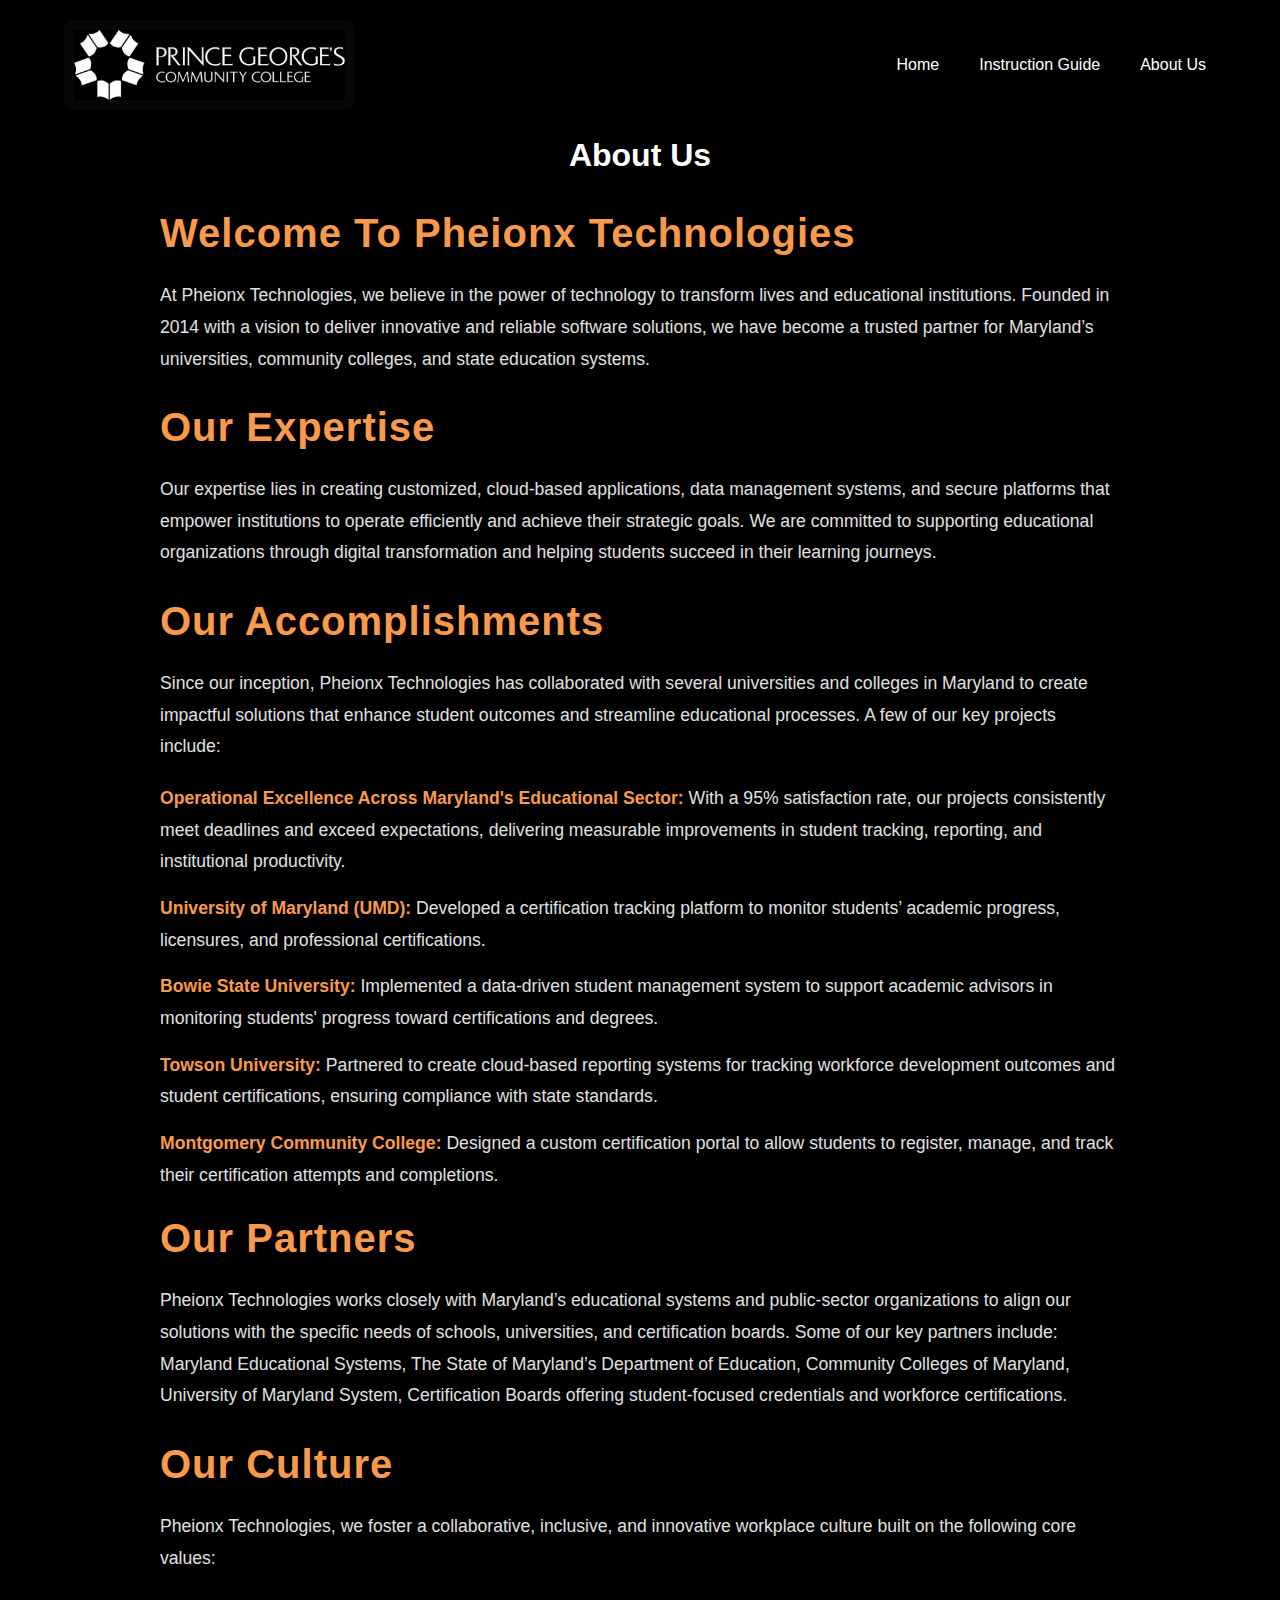
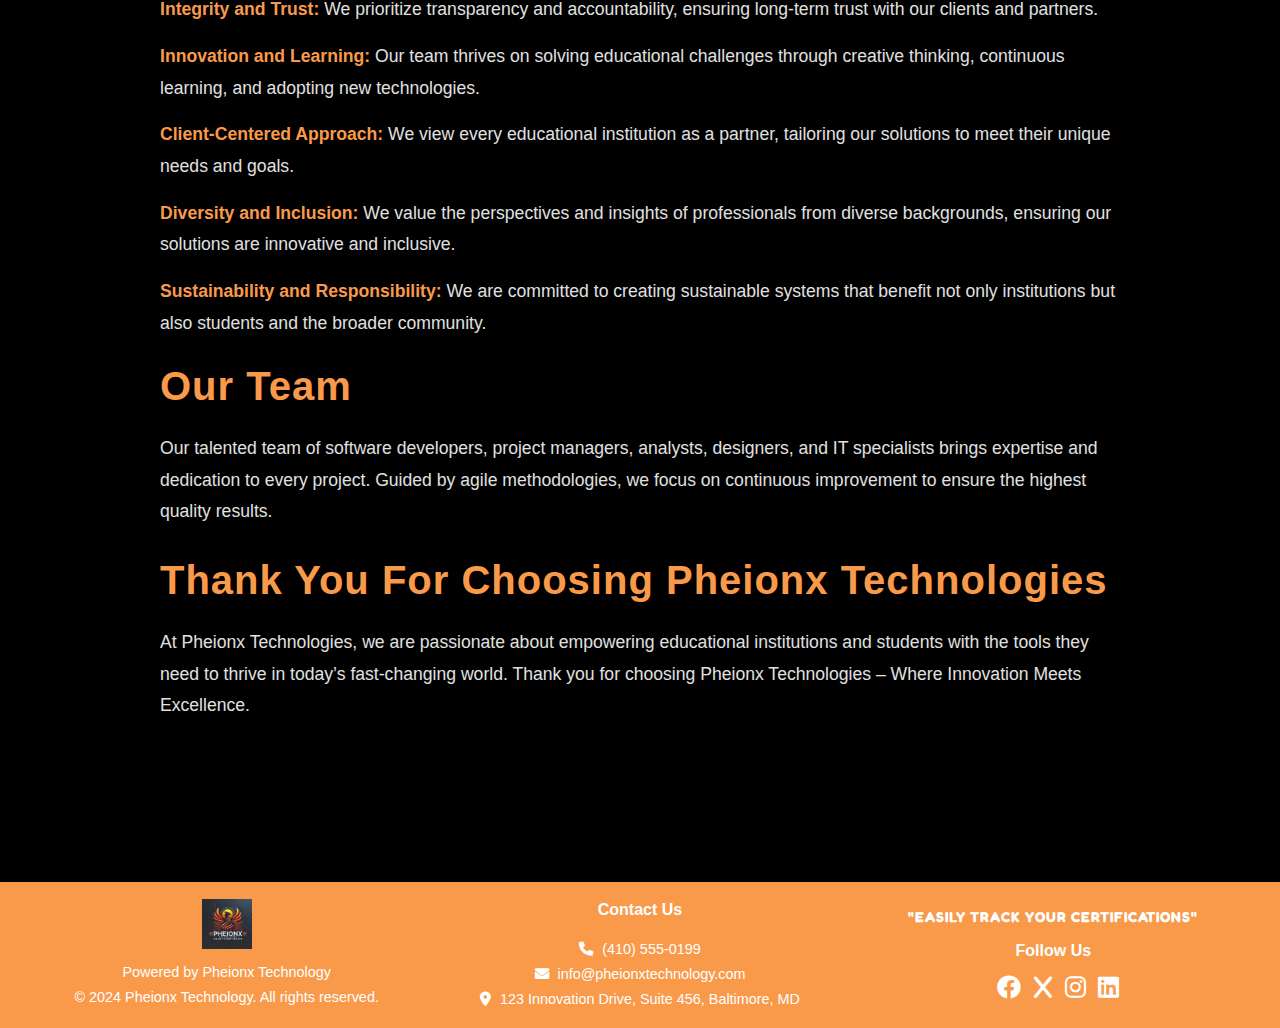
==== aboutus.html @ 05140ace "Add files via upload" ====
<!DOCTYPE html>
<html lang="en">
<head>
    <meta charset="UTF-8">
    <meta name="viewport" content="width=device-width, initial-scale=1.0">
    <title>Student Certification Tracker</title>
    <link rel="stylesheet" href="styles3.css">
    <link rel="stylesheet" href="https://cdnjs.cloudflare.com/ajax/libs/font-awesome/6.0.0-beta3/css/all.min.css">
    <link href="https://fonts.googleapis.com/css2?family=Fredoka+One&family=Poppins:wght@500&display=swap" rel="stylesheet">
</head>
<body>
    <header>
        <div class="container">
            <div class="logo">
                <img src="image/logotwo.png" alt="Second Logo">
                    </div>
            <nav>
                <ul>
                <li><a href="home.html">Home</a></li>
                <li><a href="instructionguide.html">Instruction Guide</a></li>
                <li><a href="aboutus.html">About Us</a></li>
                </ul>
            </nav>
        </div>
    </header>
    <main>
        <h1>About Us </h1>
        <div class="about-us">
            <h2>Welcome to Pheionx Technologies</h2>
            <p>At Pheionx Technologies, we believe in the power of technology to transform lives and educational institutions. Founded in 2014 with a vision to deliver innovative and reliable software solutions, we have become a trusted partner for Maryland’s universities, community colleges, and state education systems.</p>
        
            <h2>Our Expertise</h2>
            <p>Our expertise lies in creating customized, cloud-based applications, data management systems, and secure platforms that empower institutions to operate efficiently and achieve their strategic goals. We are committed to supporting educational organizations through digital transformation and helping students succeed in their learning journeys.</p>
        
            <h2>Our Accomplishments</h2>
            <p>Since our inception, Pheionx Technologies has collaborated with several universities and colleges in Maryland to create impactful solutions that enhance student outcomes and streamline educational processes. A few of our key projects include:</p>
            <p class="accomplishment"><strong>Operational Excellence Across Maryland's Educational Sector:</strong> With a 95% satisfaction rate, our projects consistently meet deadlines and exceed expectations, delivering measurable improvements in student tracking, reporting, and institutional productivity.</p>
            <p class="accomplishment"><strong>University of Maryland (UMD):</strong> Developed a certification tracking platform to monitor students’ academic progress, licensures, and professional certifications.</p>
            <p class="accomplishment"><strong>Bowie State University:</strong> Implemented a data-driven student management system to support academic advisors in monitoring students' progress toward certifications and degrees.</p>
            <p class="accomplishment"><strong>Towson University:</strong> Partnered to create cloud-based reporting systems for tracking workforce development outcomes and student certifications, ensuring compliance with state standards.</p>
            <p class="accomplishment"><strong>Montgomery Community College:</strong> Designed a custom certification portal to allow students to register, manage, and track their certification attempts and completions.</p>
        
            <h2>Our Partners</h2>
            <p class="partners-list">Pheionx Technologies works closely with Maryland’s educational systems and public-sector organizations to align our solutions with the specific needs of schools, universities, and certification boards. Some of our key partners include: Maryland Educational Systems, The State of Maryland’s Department of Education, Community Colleges of Maryland, University of Maryland System, Certification Boards offering student-focused credentials and workforce certifications.</p>
        
            <h2>Our Culture</h2>
            <p>Pheionx Technologies, we foster a collaborative, inclusive, and innovative workplace culture built on the following core values:</p>
            <p class="culture"><strong>Integrity and Trust:</strong> We prioritize transparency and accountability, ensuring long-term trust with our clients and partners.</p>
            <p class="culture"><strong>Innovation and Learning:</strong> Our team thrives on solving educational challenges through creative thinking, continuous learning, and adopting new technologies.</p>
            <p class="culture"><strong>Client-Centered Approach:</strong> We view every educational institution as a partner, tailoring our solutions to meet their unique needs and goals.</p>
            <p class="culture"><strong>Diversity and Inclusion:</strong> We value the perspectives and insights of professionals from diverse backgrounds, ensuring our solutions are innovative and inclusive.</p>
            <p class="culture"><strong>Sustainability and Responsibility:</strong> We are committed to creating sustainable systems that benefit not only institutions but also students and the broader community.</p>
        
            <h2>Our Team</h2>
            <p>Our talented team of software developers, project managers, analysts, designers, and IT specialists brings expertise and dedication to every project. Guided by agile methodologies, we focus on continuous improvement to ensure the highest quality results.</p>
        
            <h2>Thank You for Choosing Pheionx Technologies</h2>
            <p>At Pheionx Technologies, we are passionate about empowering educational institutions and students with the tools they need to thrive in today’s fast-changing world. Thank you for choosing Pheionx Technologies – Where Innovation Meets Excellence.</p>
    </div>    
    </main>
    <footer> 
        <div class="footer-left">
            <img src="image/logoone.jpg" alt="Phoenix Technology Logo" class="footer-logo">
            <p>Powered by Pheionx Technology</p>
            <p>&copy; 2024 Pheionx Technology. All rights reserved.</p>
        </div>
        <div class="footer-center">
            <h3> Contact Us</h3>
            <p><i class="fas fa-phone"></i>  (410) 555-0199</p>
        <p><i class="fas fa-envelope"></i> info@pheionxtechnology.com</p>
        <p><i class="fas fa-map-marker-alt"></i> 123 Innovation Drive, Suite 456, Baltimore, MD </p>
        </div>
        <div class="footer-right">
            <div class="tagline-section">
                <p>"Easily Track Your Certifications"</p>
                <h3>Follow Us</h3>
            </div>
            <ul>
                <li><a href="https://www.facebook.com/pheionxtechonolgy"><i class="fab fa-facebook"></i></a></li>
                <li><a href="https://x.com/pheionxtechnology"><i class="fab fa-x"></i></a></li>
                <li><a href="https://www.instagram.com/pheionxtechnology"><i class="fab fa-instagram"></i></a></li>
                <li><a href="https://www.linkedin.com/company/pheionx-technology"><i class="fab fa-linkedin"></i></a></li>
            </ul>
        </div>
    </footer>
</body>
</html>
---- styles3.css ----
* {
    margin: 0;
    padding: 0;
    box-sizing: border-box;
}

body {
    font-family: 'Arial', sans-serif;
    line-height: 1.6;
    background-color: #000; 
    color: white; 
    display: flex;
    flex-direction: column;
    min-height: 100vh; 
}

.container {
    width: 90%;
    max-width: 1200px;
    margin: 0 auto;
}

header {
    background-color: #000; 
    color: white; 
    padding: 20px 0; 
    position: sticky;
    top: 0;
    z-index: 1000;
    margin-bottom: 0; 
}

header .container {
    display: flex;
    justify-content: space-between;
    align-items: center;
}

header .logo {
    display: flex;
    align-items: center;
    padding: 10px;
    background-color: rgba(24, 24, 24, 0.3);
    border-radius: 10px;
    gap: 15px;
    margin-right: auto; 
}

header .logo img {
    height: 70px; 
    width: auto; 
}

header nav ul {
    display: flex;
    list-style: none;
}

header nav ul li {
    margin-left: 20px;
}

header nav ul li a {
    text-decoration: none;
    color: white;
    font-size: 16px;
    padding: 5px 10px;
    transition: background-color 0.3s ease;
}

main {
    background-color: #000; 
    padding: 0 0 120px; 
    margin-top: 0; 
    color: white;
    text-align: center;
    flex-grow: 1; 
}
   
.about-us {
    text-align: left;
    padding: 20px; 
    max-width: 1000px; 
    margin: 0 auto; 
}

.about-us h2 {
    font-size: 2.5rem; 
    color: #f99a4b; 
    margin-bottom: 15px; 
    font-weight: 700; 
    text-transform: capitalize; 
    letter-spacing: 1px; 
}

.about-us p {
    font-size: 1.1rem; 
    line-height: 1.8; 
    margin-bottom: 20px; 
    color: #e0e0e0; 
}

.about-us .accomplishment,
.about-us .culture {
    margin-bottom: 15px;
}

.about-us .accomplishment strong,
.about-us .culture strong {
    color:  #f99a4b; 
    font-weight: bold; 
}

.about-us p strong {
    color:  #f99a4b; 
    font-weight: bold; 
}

footer {
    background-color: #f99a4b; 
    color: white;
    padding: 10px 20px; 
    font-family: Arial, sans-serif;
    display: flex;
    justify-content: space-between; 
    align-items: center;
    font-size: 0.6rem;
    margin-top: auto; 
    flex-wrap: wrap; 
}

.footer-left, .footer-center, .footer-right {
    flex: 1; 
    text-align: center; 
    margin: 5px 0;
}

.footer-logo {
    max-width: 50px; 
    height: auto; 
    margin-bottom: 5px; 
}

.footer-left p, .footer-center p, .footer-right p {
    margin: 2px 0;
    font-size: 0.9rem; 
}

.footer-right .tagline-section {
    margin-bottom: 5px; 
}

.footer-right .tagline-section p {
    font-family: 'Fredoka One', sans-serif; 
    font-weight: 700; 
    color: white; 
    margin-bottom: 10px; 
    letter-spacing: 1px; 
    text-transform: uppercase; /
}

.footer-right h3 {
    font-size: 1.0rem; 
    margin: 5px 0;
}

.footer-right ul {
    list-style: none; 
    padding: 0;
    margin: 0;
}

.footer-right li {
    display: inline-block;
    margin-left: 10px; 
}

.footer-right a {
    color: white;
    font-size: 1.5rem; 
    text-decoration: none;
}

.footer-right a:hover {
    color: black; 
}
.footer-center h3 {
    font-size: 1.0rem; 
    font-weight: bold; 
    margin-bottom: 15px; 
    color: white; 
}


.footer-center i {
    margin-right: 5px; 
    font-size: 0.9rem; 
}
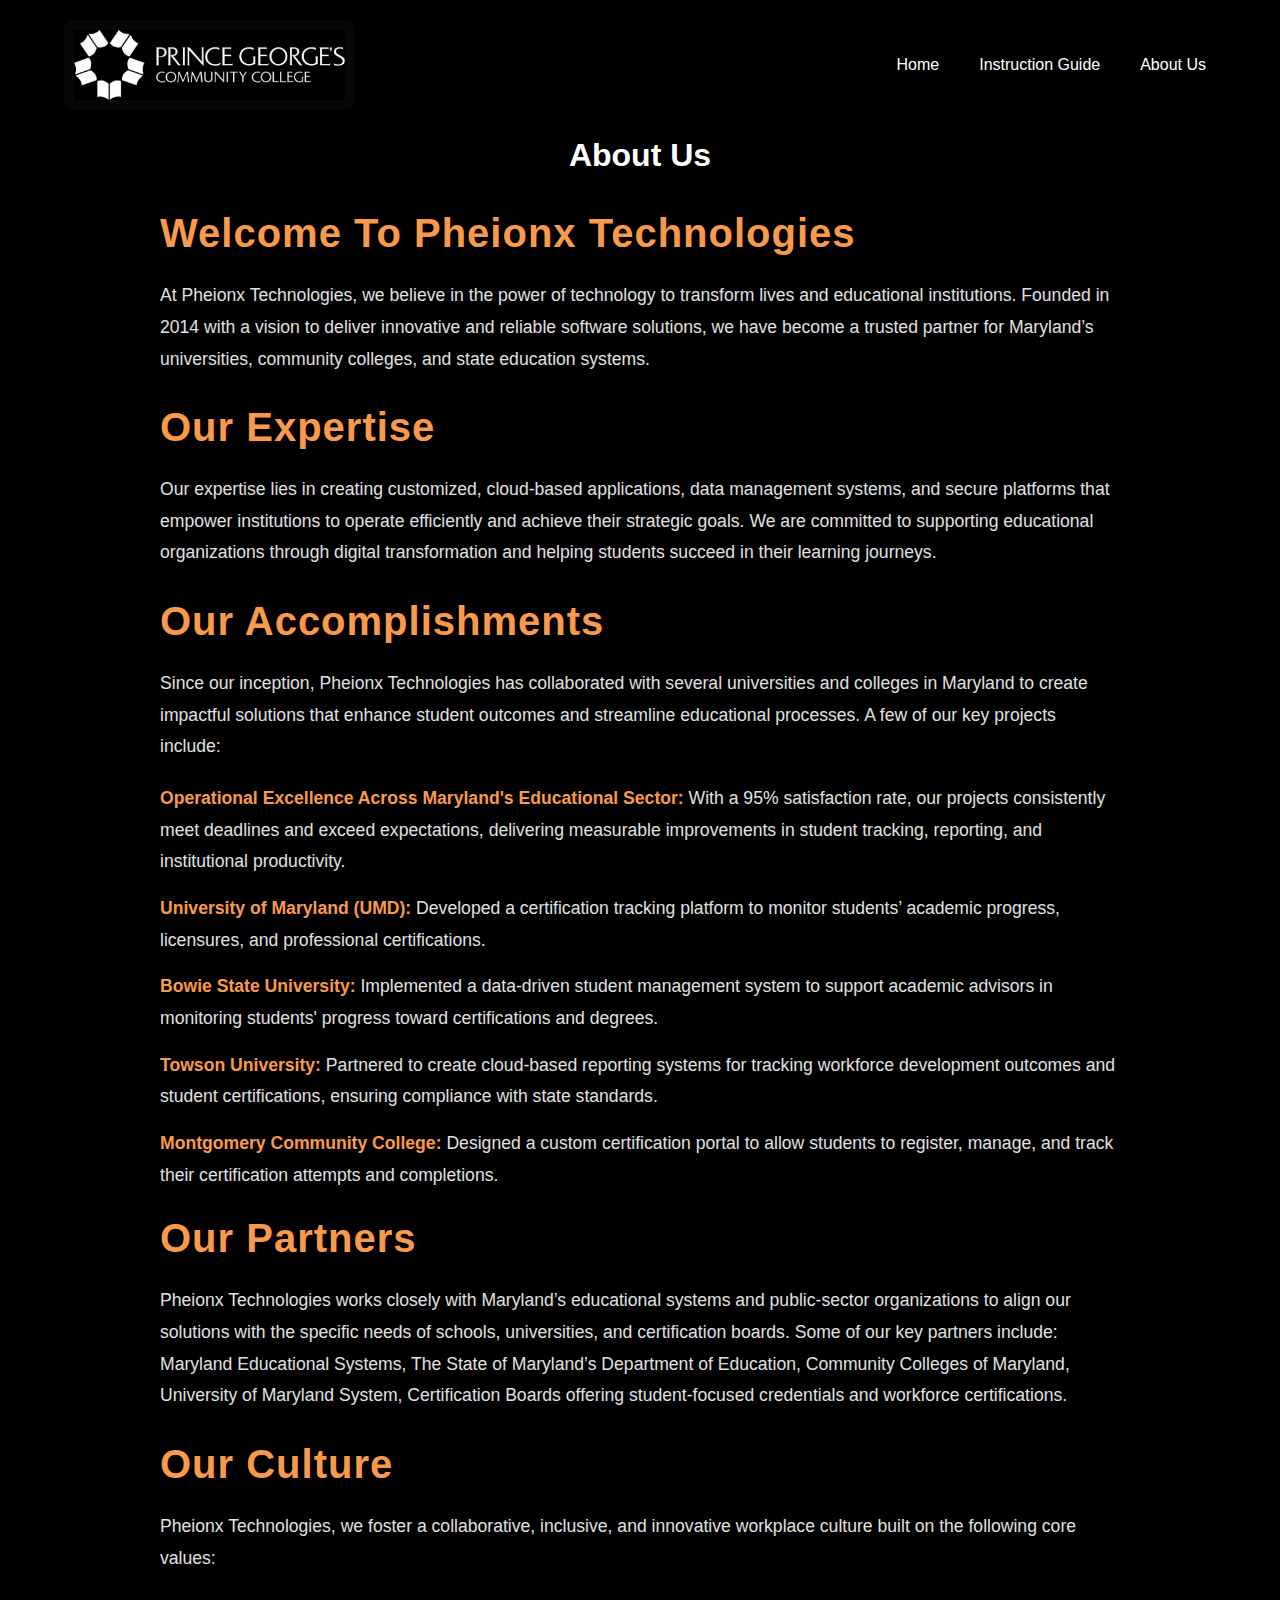
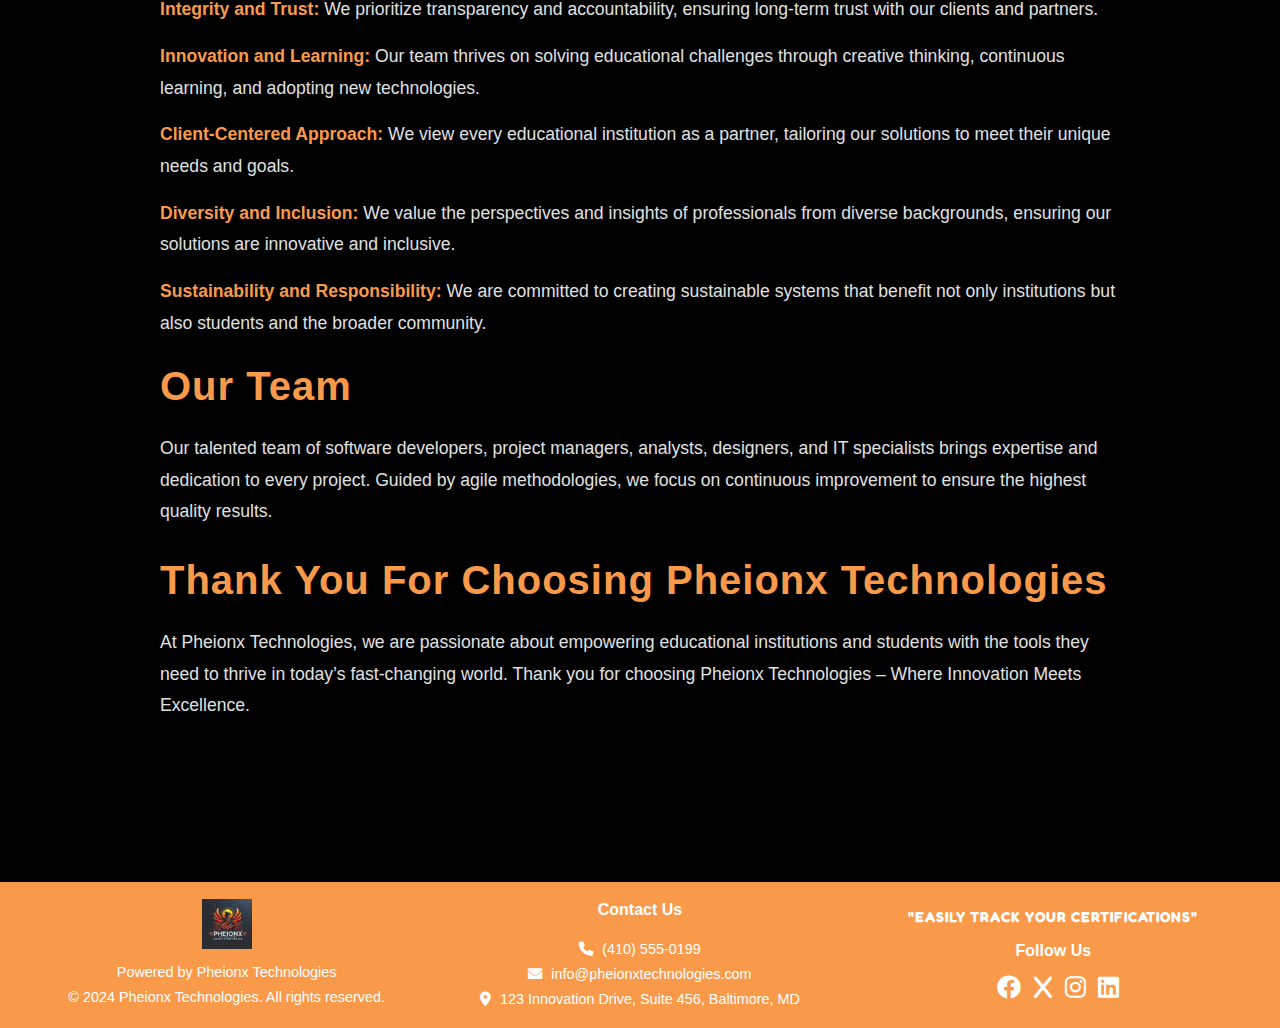
==== commit 94d940ba: "Update aboutus.html" ====
--- a/aboutus.html
+++ b/aboutus.html
@@ -61,13 +61,13 @@
     <footer> 
         <div class="footer-left">
             <img src="image/logoone.jpg" alt="Phoenix Technology Logo" class="footer-logo">
-            <p>Powered by Pheionx Technology</p>
-            <p>&copy; 2024 Pheionx Technology. All rights reserved.</p>
+            <p>Powered by Pheionx Technologies</p>
+            <p>&copy; 2024 Pheionx Technologies. All rights reserved.</p>
         </div>
         <div class="footer-center">
             <h3> Contact Us</h3>
             <p><i class="fas fa-phone"></i>  (410) 555-0199</p>
-        <p><i class="fas fa-envelope"></i> info@pheionxtechnology.com</p>
+        <p><i class="fas fa-envelope"></i> info@pheionxtechnologies.com</p>
         <p><i class="fas fa-map-marker-alt"></i> 123 Innovation Drive, Suite 456, Baltimore, MD </p>
         </div>
         <div class="footer-right">
@@ -76,10 +76,10 @@
                 <h3>Follow Us</h3>
             </div>
             <ul>
-                <li><a href="https://www.facebook.com/pheionxtechonolgy"><i class="fab fa-facebook"></i></a></li>
-                <li><a href="https://x.com/pheionxtechnology"><i class="fab fa-x"></i></a></li>
-                <li><a href="https://www.instagram.com/pheionxtechnology"><i class="fab fa-instagram"></i></a></li>
-                <li><a href="https://www.linkedin.com/company/pheionx-technology"><i class="fab fa-linkedin"></i></a></li>
+                <li><a href="https://www.facebook.com/pheionxtechonolgies"><i class="fab fa-facebook"></i></a></li>
+                <li><a href="https://x.com/pheionxtechnologies"><i class="fab fa-x"></i></a></li>
+                <li><a href="https://www.instagram.com/pheionxtechnologies"><i class="fab fa-instagram"></i></a></li>
+                <li><a href="https://www.linkedin.com/company/pheionx-technologies"><i class="fab fa-linkedin"></i></a></li>
             </ul>
         </div>
     </footer>
